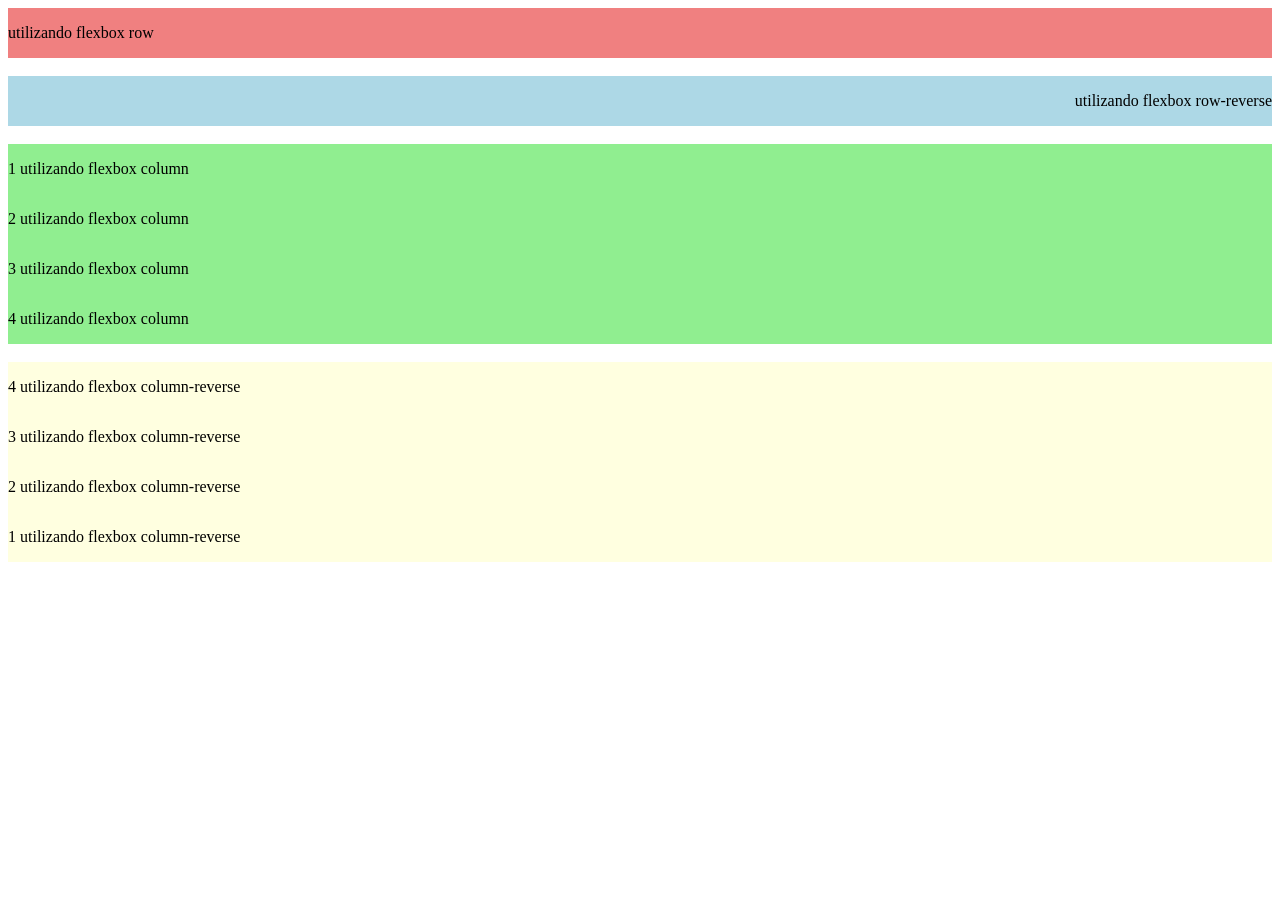
==== FlexBox/index.html @ 1759d946 "feat: behaviour with flex-direction" ====
<!DOCTYPE html>
<html lang="en">
<head>
    <meta charset="UTF-8">
    <meta name="viewport" content="width=device-width, initial-scale=1.0">
    <link rel="stylesheet" href="../FlexBox/style.css">
    <title>Document</title>
</head>
<body>
    <div class = "row1">
        <p>utilizando flexbox row</p>
    </div>
    <br>
    <div class = "rowreverse1">
        <p>utilizando flexbox row-reverse</p>
    </div>
    <br>
    <div class = "column1">
        <p>1 utilizando flexbox column</p>
        <p>2 utilizando flexbox column</p>
        <p>3 utilizando flexbox column</p>
        <p>4 utilizando flexbox column</p>
    </div>
    <br>
    <div class = "columnreverse1">
        <p>1 utilizando flexbox column-reverse</p>
        <p>2 utilizando flexbox column-reverse</p>
        <p>3 utilizando flexbox column-reverse</p>
        <p>4 utilizando flexbox column-reverse</p>
    </div>
</body>
---- FlexBox/style.css ----
.row1{
    background-color: lightcoral;
    display: flex;
    flex-direction: row;
}

.rowreverse1{
    background-color: lightblue;
    display: flex;
    flex-direction: row-reverse;
}

.column1{
    background-color: lightgreen;
    display: flex;
    flex-direction: column;
}

.columnreverse1{
    background-color: lightyellow;
    display: flex;
    flex-direction: column-reverse;
}
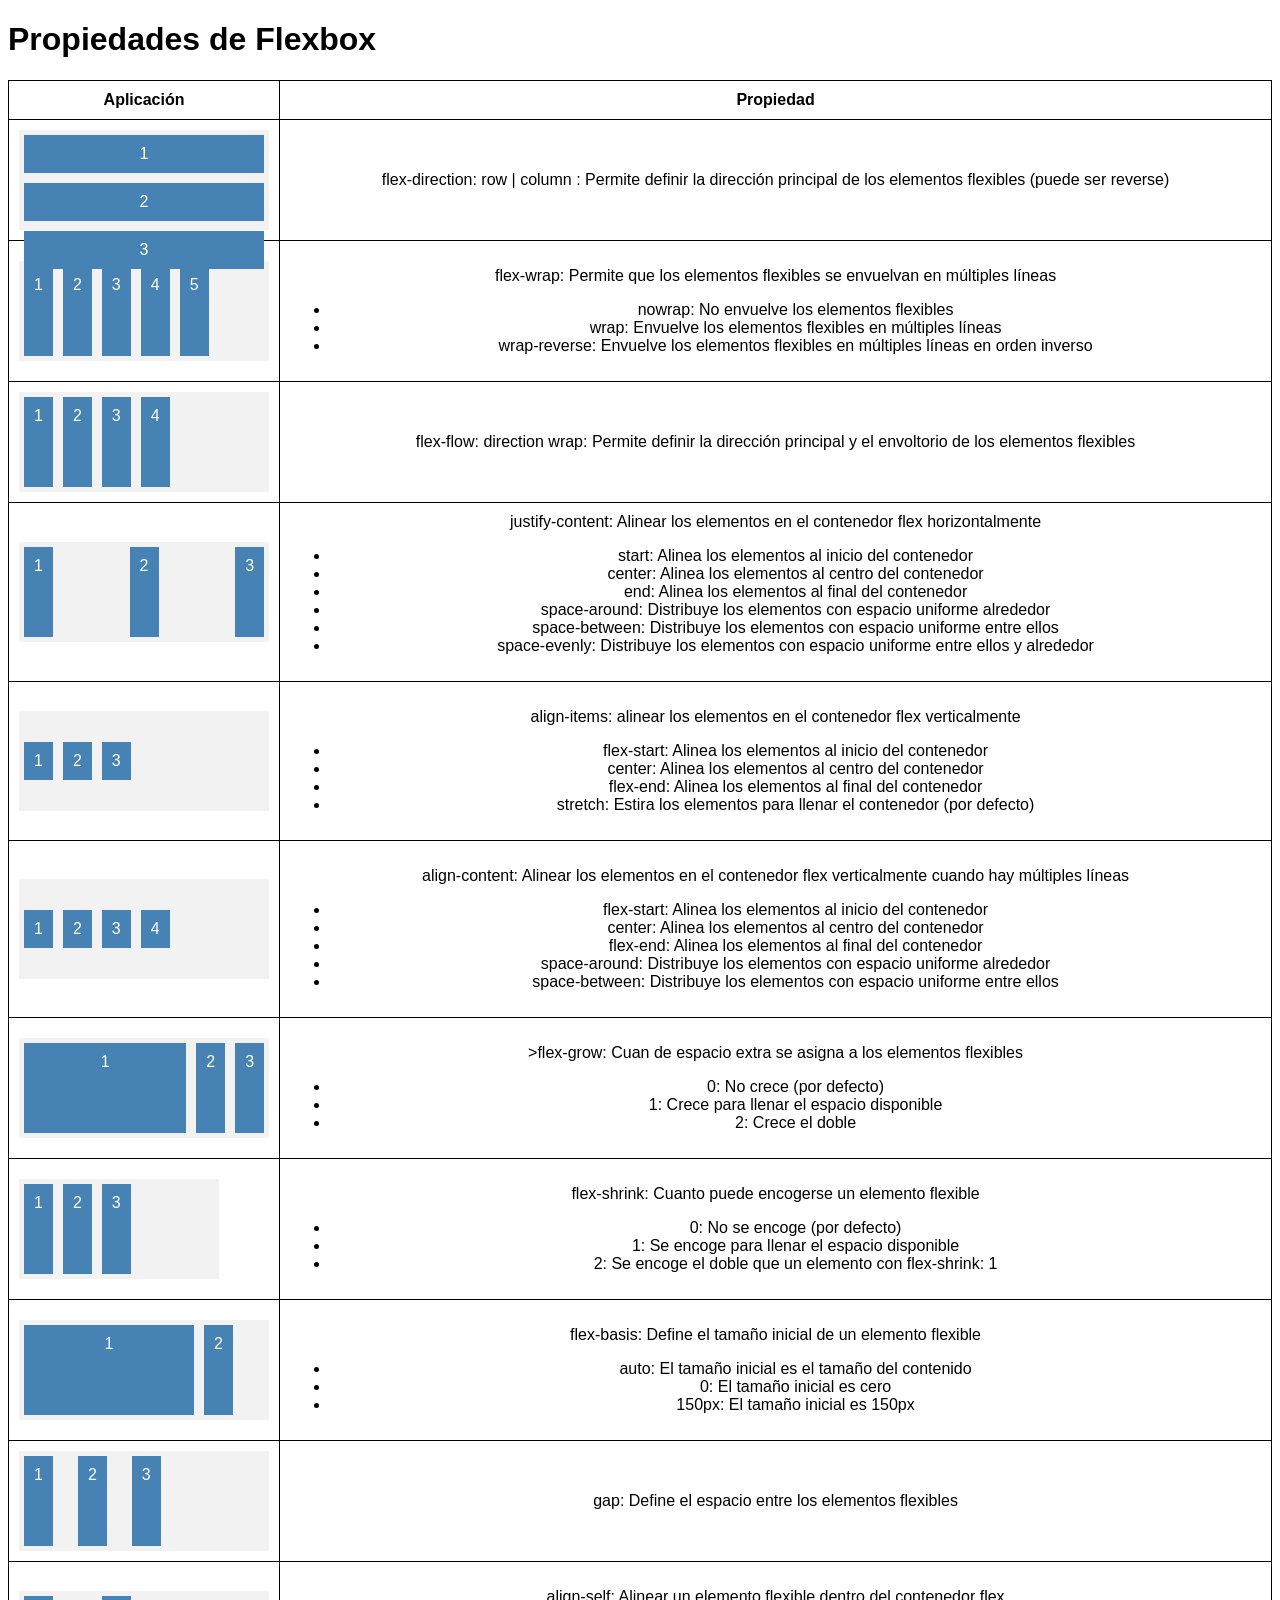
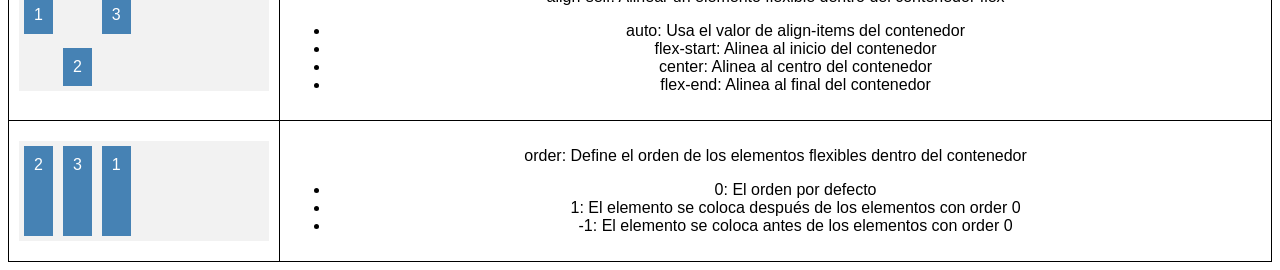
==== commit 4972b3c1: "feat: FlexBox" ====
--- a/FlexBox/index.html
+++ b/FlexBox/index.html
@@ -1,31 +1,222 @@
 <!DOCTYPE html>
-<html lang="en">
+<html lang="es">
 <head>
     <meta charset="UTF-8">
-    <meta name="viewport" content="width=device-width, initial-scale=1.0">
-    <link rel="stylesheet" href="../FlexBox/style.css">
-    <title>Document</title>
+    <title>Flexbox Demo</title>
+    <link rel="stylesheet" href="styles.css">
 </head>
 <body>
-    <div class = "row1">
-        <p>utilizando flexbox row</p>
-    </div>
-    <br>
-    <div class = "rowreverse1">
-        <p>utilizando flexbox row-reverse</p>
-    </div>
-    <br>
-    <div class = "column1">
-        <p>1 utilizando flexbox column</p>
-        <p>2 utilizando flexbox column</p>
-        <p>3 utilizando flexbox column</p>
-        <p>4 utilizando flexbox column</p>
-    </div>
-    <br>
-    <div class = "columnreverse1">
-        <p>1 utilizando flexbox column-reverse</p>
-        <p>2 utilizando flexbox column-reverse</p>
-        <p>3 utilizando flexbox column-reverse</p>
-        <p>4 utilizando flexbox column-reverse</p>
-    </div>
-</body>+
+<h1>Propiedades de Flexbox</h1>
+
+<table class="table">
+    <tr>
+        <th>Aplicación</th>
+        <th>Propiedad</th>
+    </tr>
+
+    <!-- FLEX DIRECTION -->
+    <tr>
+        <td>
+            <div class="box direction">
+                <div>1</div><div>2</div><div>3</div>
+            </div>
+        </td>
+        <td>flex-direction: row | column : Permite definir la dirección principal de los elementos flexibles (puede ser reverse)</td>
+    </tr>
+
+    <!-- FLEX WRAP -->
+    <tr>
+        <td>
+            <div class="box wrap">
+                <div>1</div><div>2</div><div>3</div><div>4</div><div>5</div>
+            </div>
+        </td>
+        <td>
+            <p>flex-wrap: Permite que los elementos flexibles se envuelvan en múltiples líneas</p>
+            <ul>
+                <li>nowrap: No envuelve los elementos flexibles</li>
+                <li>wrap: Envuelve los elementos flexibles en múltiples líneas</li>
+                <li>wrap-reverse: Envuelve los elementos flexibles en múltiples líneas en orden inverso</li>
+            </ul>
+        </td>
+    </tr>
+
+    <!-- FLEX FLOW -->
+    <tr>
+        <td>
+            <div class="box flow">
+                <div>1</div><div>2</div><div>3</div><div>4</div>
+            </div>
+        </td>
+        <td>flex-flow: direction wrap: Permite definir la dirección principal y el envoltorio de los elementos flexibles</td>
+    </tr>
+
+    <!-- JUSTIFY CONTENT -->
+    <tr>
+        <td>
+            <div class="box justify">
+                <div>1</div><div>2</div><div>3</div>
+            </div>
+        </td>
+        <td>
+            justify-content: Alinear los elementos en el contenedor flex horizontalmente
+            <ul>
+                <li>start: Alinea los elementos al inicio del contenedor</li>
+                <li>center: Alinea los elementos al centro del contenedor</li>
+                <li>end: Alinea los elementos al final del contenedor</li>
+                <li>space-around: Distribuye los elementos con espacio uniforme alrededor</li>
+                <li>space-between: Distribuye los elementos con espacio uniforme entre ellos</li>
+                <li>space-evenly: Distribuye los elementos con espacio uniforme entre ellos y alrededor</li>
+            </ul>
+        </td>
+    </tr>
+
+    <!-- ALIGN ITEMS -->
+    <tr>
+        <td>
+            <div class="box align-items">
+                <div>1</div><div>2</div><div>3</div>
+            </div>
+        </td>
+        <td>
+            <p>align-items: alinear los elementos en el contenedor flex verticalmente</p>
+            <ul>
+                <li>flex-start: Alinea los elementos al inicio del contenedor</li>
+                <li>center: Alinea los elementos al centro del contenedor</li>
+                <li>flex-end: Alinea los elementos al final del contenedor</li>
+                <li>stretch: Estira los elementos para llenar el contenedor (por defecto)</li>
+            </ul>
+        </td>
+    </tr>
+
+    <!-- ALIGN CONTENT -->
+    <tr>
+        <td>
+            <div class="box align-content">
+                <div>1</div><div>2</div><div>3</div><div>4</div>
+            </div>
+        </td>
+        <td>
+            <p>align-content: Alinear los elementos en el contenedor flex verticalmente cuando hay múltiples líneas</p>
+            <ul>
+                <li>flex-start: Alinea los elementos al inicio del contenedor</li>
+                <li>center: Alinea los elementos al centro del contenedor</li>
+                <li>flex-end: Alinea los elementos al final del contenedor</li>
+                <li>space-around: Distribuye los elementos con espacio uniforme alrededor</li>
+                <li>space-between: Distribuye los elementos con espacio uniforme entre ellos</li>
+            </ul>
+        </td>
+    </tr>
+
+    <!-- FLEX GROW -->
+    <tr>
+        <td>
+            <div class="box grow">
+                <div class="grow1">1</div>
+                <div>2</div>
+                <div>3</div>
+            </div>
+        </td>
+        <td>
+            <p>>flex-grow: Cuan de espacio extra se asigna a los elementos flexibles</p>
+            <ul>
+                <li>0: No crece (por defecto)</li>
+                <li>1: Crece para llenar el espacio disponible</li>
+                <li>2: Crece el doble</li>
+            </ul>
+        </td>
+    </tr>
+
+    <!-- FLEX SHRINK -->
+    <tr>
+        <td>
+            <div class="box shrink">
+                <div class="shrink1">1</div>
+                <div>2</div>
+                <div>3</div>
+            </div>
+        </td>
+        <td>
+            <p>flex-shrink: Cuanto puede encogerse un elemento flexible</p>
+            <ul>
+                <li>0: No se encoge (por defecto)</li>
+                <li>1: Se encoge para llenar el espacio disponible</li>
+                <li>2: Se encoge el doble que un elemento con flex-shrink: 1</li>
+            </ul>
+        </td>
+    </tr>
+
+    <!-- FLEX BASIS -->
+    <tr>
+        <td>
+            <div class="box basis">
+                <div class="basis1">1</div>
+                <div>2</div>
+            </div>
+        </td>
+        <td>
+            <p>flex-basis: Define el tamaño inicial de un elemento flexible</p>
+            <ul>
+                <li>auto: El tamaño inicial es el tamaño del contenido</li>
+                <li>0: El tamaño inicial es cero</li>
+                <li>150px: El tamaño inicial es 150px</li>
+            </ul>
+        </td>
+    </tr>
+
+    <!-- GAP -->
+    <tr>
+        <td>
+            <div class="box gap">
+                <div>1</div><div>2</div><div>3</div>
+            </div>
+        </td>
+        <td>
+            <p>gap: Define el espacio entre los elementos flexibles</p>
+        </td>
+    </tr>
+
+    <!-- ALIGN SELF -->
+    <tr>
+        <td>
+            <div class="box align-self">
+                <div>1</div>
+                <div class="self">2</div>
+                <div>3</div>
+            </div>
+        </td>
+        <td>
+            <p>align-self: Alinear un elemento flexible dentro del contenedor flex</p>
+            <ul>
+                <li>auto: Usa el valor de align-items del contenedor</li>
+                <li>flex-start: Alinea al inicio del contenedor</li>
+                <li>center: Alinea al centro del contenedor</li>
+                <li>flex-end: Alinea al final del contenedor</li>
+            </ul>
+        </td>
+    </tr>
+
+    <!-- ORDER -->
+    <tr>
+        <td>
+            <div class="box order">
+                <div class="order3">1</div>
+                <div>2</div>
+                <div>3</div>
+            </div>
+        </td>
+        <td>
+            <p>order: Define el orden de los elementos flexibles dentro del contenedor</p>
+            <ul>
+                <li>0: El orden por defecto</li>
+                <li>1: El elemento se coloca después de los elementos con order 0</li>
+                <li>-1: El elemento se coloca antes de los elementos con order 0</li>
+            </ul>
+        </td>
+    </tr>
+
+</table>
+
+</body>
+</html>
--- a/FlexBox/styles.css
+++ b/FlexBox/styles.css
@@ -0,0 +1,94 @@
+body {
+    font-family: Arial, sans-serif;
+}
+
+.table {
+    width: 100%;
+    border-collapse: collapse;
+}
+
+.table th, .table td {
+    border: 1px solid black;
+    padding: 10px;
+    text-align: center;
+}
+
+.box {
+    display: flex;
+    background: #f2f2f2;
+    height: 100px;
+}
+
+.box div {
+    background: steelblue;
+    color: white;
+    padding: 10px;
+    margin: 5px;
+}
+
+/* flex-direction */
+.direction {
+    flex-direction: column;
+}
+
+/* flex-wrap */
+.wrap {
+    flex-wrap: wrap;
+}
+
+/* flex-flow */
+.flow {
+    flex-flow: row wrap;
+}
+
+/* justify-content */
+.justify {
+    justify-content: space-between;
+}
+
+/* align-items */
+.align-items {
+    align-items: center;
+}
+
+/* align-content */
+.align-content {
+    flex-wrap: wrap;
+    align-content: space-around;
+}
+
+/* flex-grow */
+.grow1 {
+    flex-grow: 1;
+}
+
+/* flex-shrink */
+.shrink {
+    width: 200px;
+}
+.shrink1 {
+    flex-shrink: 0;
+}
+
+/* flex-basis */
+.basis1 {
+    flex-basis: 150px;
+}
+
+/* gap */
+.gap {
+    gap: 15px;
+}
+
+/* align-self */
+.align-self {
+    align-items: flex-start;
+}
+.self {
+    align-self: flex-end;
+}
+
+/* order */
+.order3 {
+    order: 3;
+}
